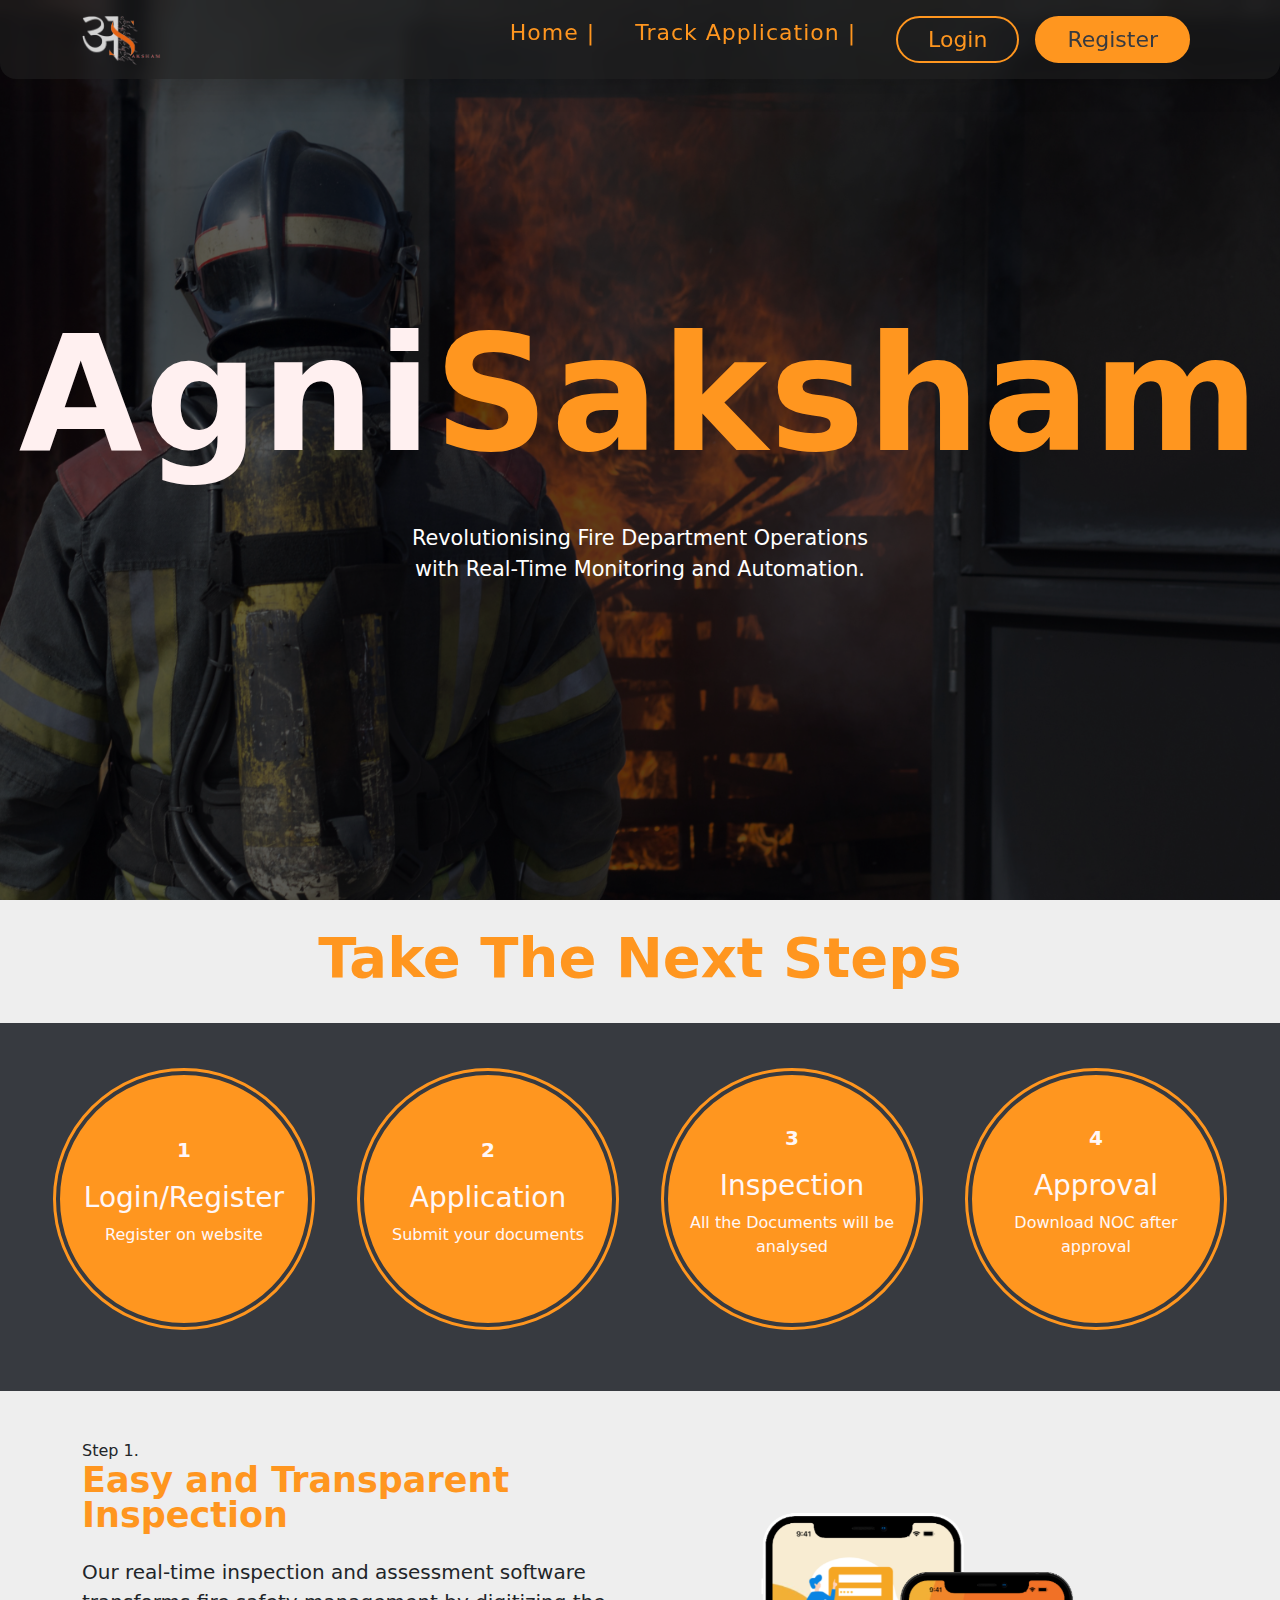
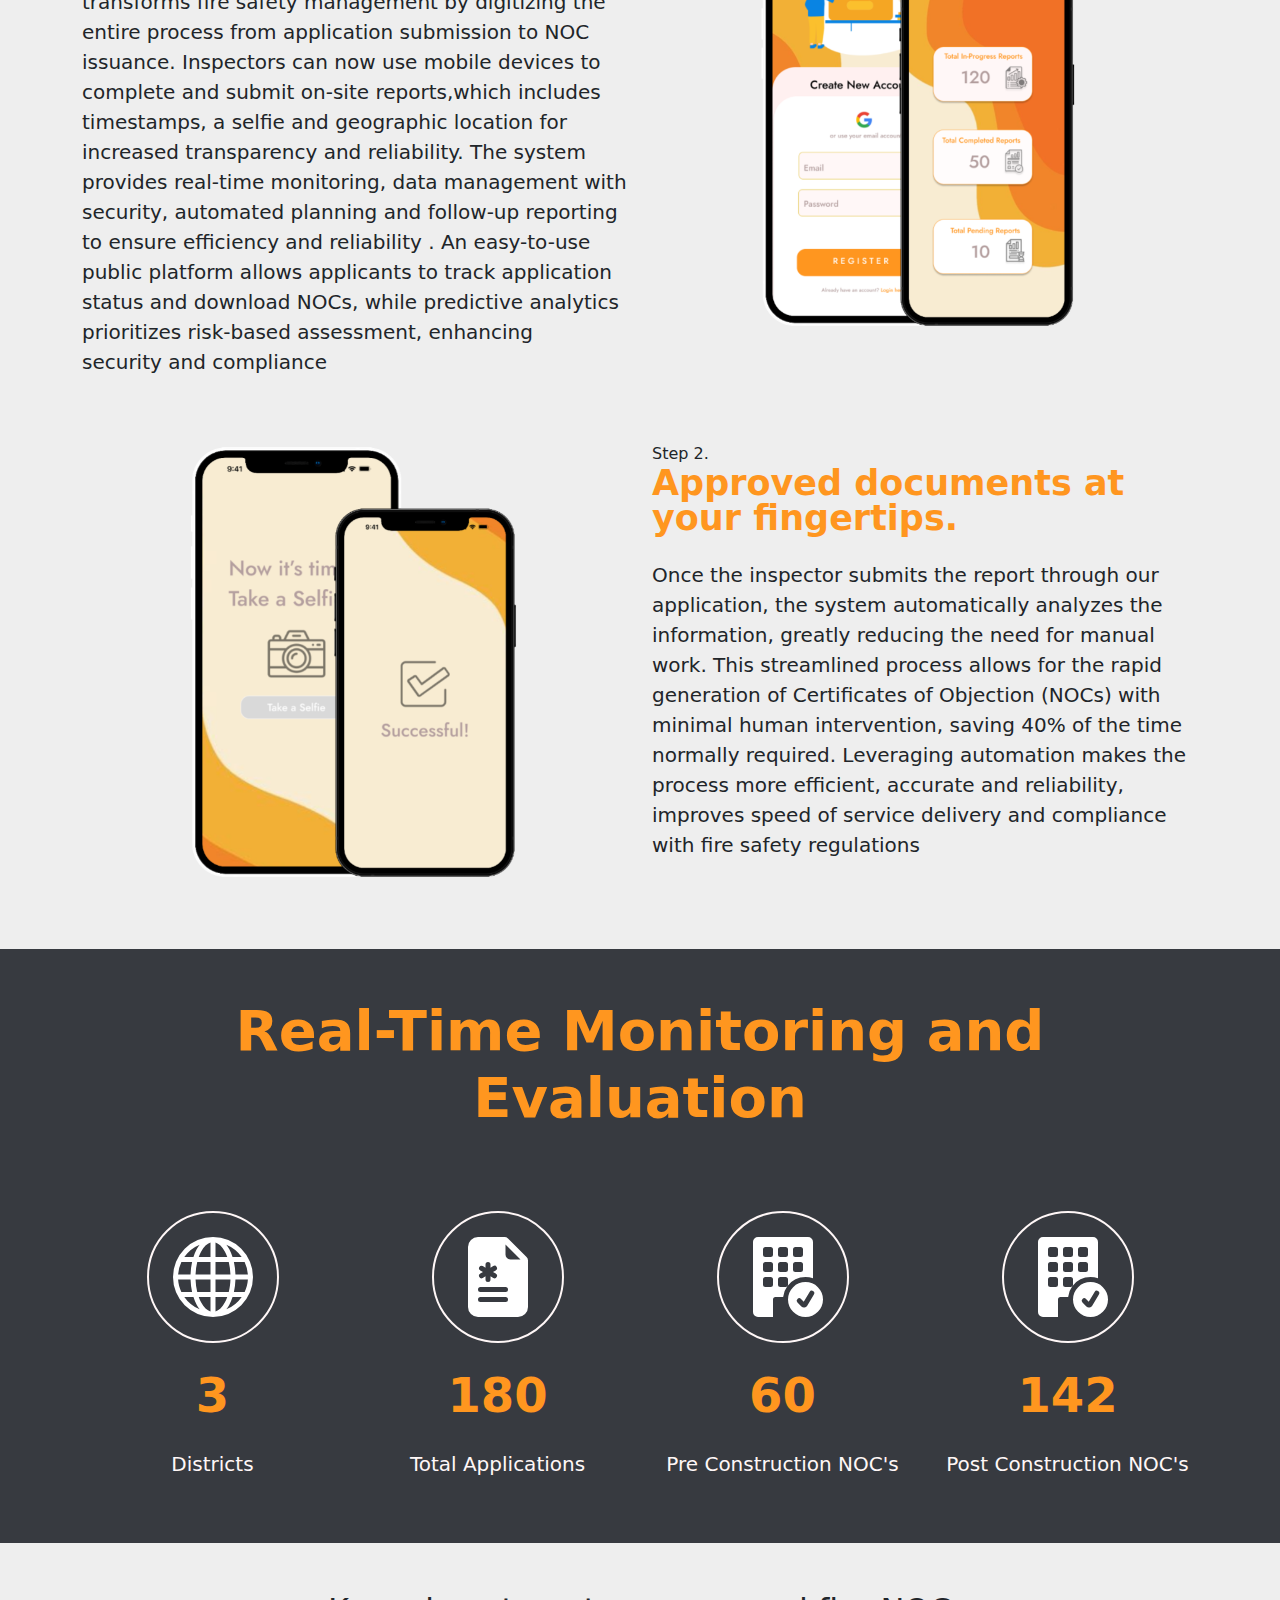
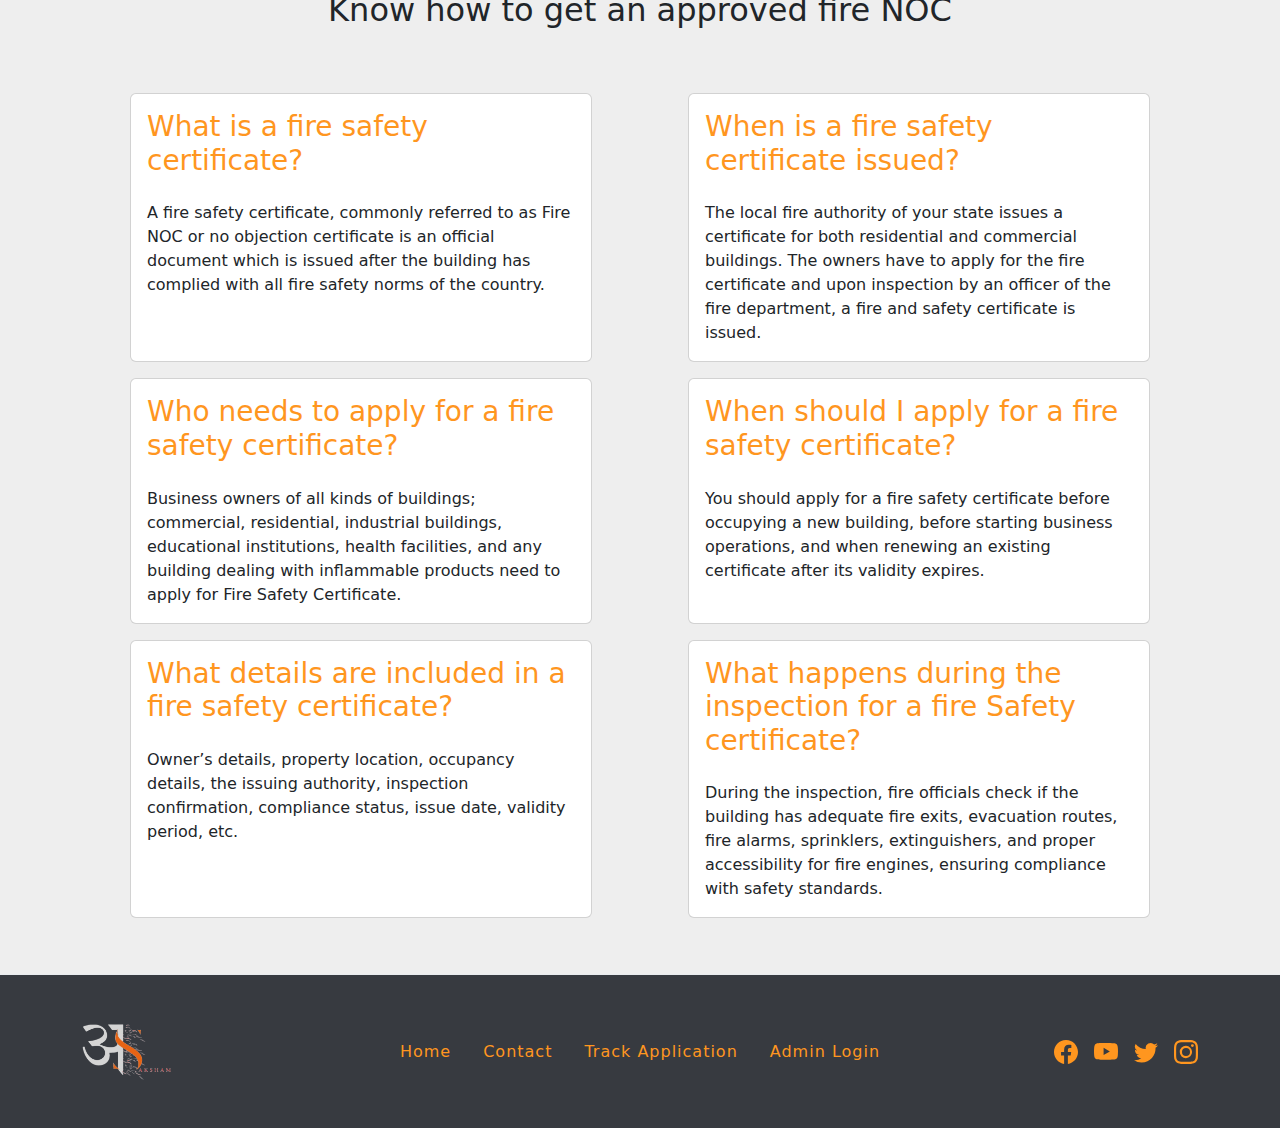
==== index.html @ ef3f2bff "Add files via upload" ====
<!DOCTYPE html>
<html lang="en">

<head>
    <meta charset="UTF-8">
    <meta name="viewport" content="width=device-width, initial-scale=1.0">
    <title>Document</title>
    <link href="https://cdn.jsdelivr.net/npm/bootstrap@5.3.3/dist/css/bootstrap.min.css" rel="stylesheet"
        integrity="sha384-QWTKZyjpPEjISv5WaRU9OFeRpok6YctnYmDr5pNlyT2bRjXh0JMhjY6hW+ALEwIH" crossorigin="anonymous">
    <script src="https://cdn.jsdelivr.net/npm/bootstrap@5.3.3/dist/js/bootstrap.bundle.min.js"
        integrity="sha384-YvpcrYf0tY3lHB60NNkmXc5s9fDVZLESaAA55NDzOxhy9GkcIdslK1eN7N6jIeHz"
        crossorigin="anonymous"></script>
    <link rel="stylesheet" href="public/style.css">
    <script src="public/app.js" defer></script>
    <link rel="stylesheet" href="https://cdn.jsdelivr.net/npm/bootstrap-icons@1.11.3/font/bootstrap-icons.min.css">

</head>

<body>
    <section id="navbar-section">
        <nav class="navbar fixed-top navbar-expand-lg">
            <div class="container">
                <a class="navbar-brand" href=""><img src="assets/logo3.png" alt="" height="50"></a>
                <button aria-controls="navbarSupportedContent9" aria-expanded="false" aria-label="Toggle navigation"
                    class="navbar-toggler" data-bs-target="#navbarSupportedContent9" data-bs-toggle="collapse"
                    type="button"><svg xmlns="http://www.w3.org/2000/svg" width="50" height="50" fill="#FF961F"
                        class="bi bi-fire" viewBox="0 0 16 16">
                        <path
                            d="M8 16c3.314 0 6-2 6-5.5 0-1.5-.5-4-2.5-6 .25 1.5-1.25 2-1.25 2C11 4 9 .5 6 0c.357 2 .5 4-2 6-1.25 1-2 2.729-2 4.5C2 14 4.686 16 8 16m0-1c-1.657 0-3-1-3-2.75 0-.75.25-2 1.25-3C6.125 10 7 10.5 7 10.5c-.375-1.25.5-3.25 2-3.5-.179 1-.25 2 1 3 .625.5 1 1.364 1 2.25C11 14 9.657 15 8 15" />
                    </svg></button>
                <div class="collapse navbar-collapse" id="navbarSupportedContent9">

                    <ul class="navbar-nav ms-auto my-2 my-lg-0">
                        <li class="nav-item me-4">
                            <a class="nav-link" href="#navbar-section">Home |</a>
                        </li>
                        <li class="nav-item me-4">
                            <a class="nav-link" href="#">Track Application |</a>
                        </li>
                        <li class="nav-item">
                            <a class="nav-link" href="public/login.html"><button class="custom-button">Login</button></a>
                        </li>
                        <li class="nav-item">
                            <a class="nav-link" href="public/register.html"><button
                                    class="custom-button1">Register</button></a>
                        </li>
                    </ul>
                </div>
            </div>
        </nav>
    </section>

    <section class="custom-hero" id="hero-section">
        <div class="container">
            <div class="row d-flex justify-content-center align-items-center">
                <div class="col-12 d-flex justify-content-center align-items-center flex-column">
                    <h2 class="fw-bold pb-3 mb-3">Agni<span style="color: #ff961f;">Saksham</span></h2>
                    <p class="lead fw-normal text-center" style="width: 30rem; color: white;">Revolutionising Fire
                        Department
                        Operations with Real-Time Monitoring and Automation.</p>
                </div>
                <!-- <div class="col-6 p-5 text-center">
                    <img class="hero-image" src="assets/Data extraction-amico.png">
                </div> -->
            </div>
        </div>
    </section>

    <section class="heading">
        <div class="container">
            <h1 class="text-center display-4 fw-bold py-4">Take The Next Steps</h1>
        </div>
    </section>

    <section id="next-step" class="py-5">
        <div class="container-fluid">
            <div class="col-md-12 ">
                <div class="row d-flex justify-content-center">
                    <div class="step col-md-3 mb-3 mx-4 d-flex justify-content-center align-items-center rounded-circle"
                        style="height: 16rem; width: 16rem">
                        <div class="text-center">
                            <p class="lead fw-bold">1</p>
                            <h3>Login/Register</h3>
                            <p>Register on website</p>
                        </div>
                    </div>
                    <div class="step col-md-3 mb-3 mx-4 d-flex justify-content-center align-items-center rounded-circle "
                        style="height: 16rem; width: 16rem">
                        <div class="text-center">
                            <p class="lead fw-bold">2</p>
                            <h3>Application</h3>
                            <p>Submit your documents</p>
                        </div>
                    </div>

                    <div class="step col-md-3 mb-3 mx-4 d-flex justify-content-center align-items-center rounded-circle "
                        style="height: 16rem; width: 16rem">
                        <div class="text-center">
                            <p class="lead fw-bold">3</p>
                            <h3>Inspection</h3>
                            <p>All the Documents will be analysed</p>
                        </div>
                    </div>

                    <div class="step col-md-3 mb-3 mx-4 d-flex justify-content-center align-items-center rounded-circle "
                        style="height: 16rem; width: 16rem">
                        <div class="text-center">
                            <p class="lead fw-bold">4</p>
                            <h3>Approval</h3>
                            <p>Download NOC after approval</p>
                        </div>
                    </div>
                </div>
            </div>
        </div>
    </section>

    <section class="py-5" class="application" id="application-section">
        <div class="container">
            <div class="row g-4">
                <div class="col-12">
                    <div class="row flex-row-reverse align-items-center justify-content-center gx-4">
                        <div class="col-10 col-sm-8 col-lg-6">
                            <img src="assets/image1.png" class="d-block mx-lg-auto img-fluid" alt="Bootstrap Themes"
                                width="600" height="400" loading="lazy">
                        </div>
                        <div class="col-lg-6">
                            <span>Step 1.</span>
                            <h2 class="fw-bold lh-1 pb-3">
                                Easy and Transparent Inspection
                            </h2>
                            <p class="lead">
                                Our real-time inspection and assessment software transforms fire safety management by
                                digitizing the entire process from application submission to NOC issuance. Inspectors
                                can now use mobile devices to complete and submit on-site reports,which includes
                                timestamps, a selfie and geographic location for increased transparency and reliability.
                                The system provides real-time monitoring, data management with security, automated
                                planning and follow-up reporting to ensure efficiency and reliability . An easy-to-use
                                public platform allows applicants to track application status and download NOCs, while
                                predictive analytics prioritizes risk-based assessment, enhancing
                                security and compliance
                            </p>
                        </div>
                    </div>
                </div>
                <div class="col-12">
                    <div class="row align-items-center justify-content-center gx-4">
                        <div class="col-10 col-sm-8 col-lg-6">
                            <img src="assets/image2.png" class="d-block mx-lg-auto img-fluid" alt="Bootstrap Themes"
                                width="600" height="400" loading="lazy">
                        </div>
                        <div class="col-lg-6">
                            <span>Step 2.</span>
                            <h2 class="fw-bold lh-1 pb-3">
                                Approved documents at your fingertips.
                            </h2>
                            <p class="lead">
                                Once the inspector submits the report through our application, the system automatically
                                analyzes the information, greatly reducing the need for manual work. This streamlined
                                process allows for the rapid generation of Certificates of Objection (NOCs) with minimal
                                human intervention, saving 40% of the time normally required. Leveraging automation
                                makes the process more efficient, accurate and reliability, improves speed of service
                                delivery and compliance with fire safety regulations
                            </p>
                        </div>
                    </div>
                </div>
            </div>
        </div>
    </section>

    <section class="py-5 numbers" id="numbers-section">
        <div class="container">
            <h2 class="text-center display-4 fw-bold pb-5">Real-Time Monitoring and Evaluation</h2>
            <div class="row justify-content-center">
                <div class="col-lg-3 col-md-6">
                    <div class="text-center">
                        <div class="py-4 d-flex justify-content-center align-items-center">
                            <div class="p-4 rounded-circle icon-border" style="width: fit-content;">
                                <svg xmlns="http://www.w3.org/2000/svg" width="80" height="80" fill="white"
                                    class="bi bi-globe" viewBox="0 0 16 16">
                                    <path
                                        d="M0 8a8 8 0 1 1 16 0A8 8 0 0 1 0 8m7.5-6.923c-.67.204-1.335.82-1.887 1.855A8 8 0 0 0 5.145 4H7.5zM4.09 4a9.3 9.3 0 0 1 .64-1.539 7 7 0 0 1 .597-.933A7.03 7.03 0 0 0 2.255 4zm-.582 3.5c.03-.877.138-1.718.312-2.5H1.674a7 7 0 0 0-.656 2.5zM4.847 5a12.5 12.5 0 0 0-.338 2.5H7.5V5zM8.5 5v2.5h2.99a12.5 12.5 0 0 0-.337-2.5zM4.51 8.5a12.5 12.5 0 0 0 .337 2.5H7.5V8.5zm3.99 0V11h2.653c.187-.765.306-1.608.338-2.5zM5.145 12q.208.58.468 1.068c.552 1.035 1.218 1.65 1.887 1.855V12zm.182 2.472a7 7 0 0 1-.597-.933A9.3 9.3 0 0 1 4.09 12H2.255a7 7 0 0 0 3.072 2.472M3.82 11a13.7 13.7 0 0 1-.312-2.5h-2.49c.062.89.291 1.733.656 2.5zm6.853 3.472A7 7 0 0 0 13.745 12H11.91a9.3 9.3 0 0 1-.64 1.539 7 7 0 0 1-.597.933M8.5 12v2.923c.67-.204 1.335-.82 1.887-1.855q.26-.487.468-1.068zm3.68-1h2.146c.365-.767.594-1.61.656-2.5h-2.49a13.7 13.7 0 0 1-.312 2.5m2.802-3.5a7 7 0 0 0-.656-2.5H12.18c.174.782.282 1.623.312 2.5zM11.27 2.461c.247.464.462.98.64 1.539h1.835a7 7 0 0 0-3.072-2.472c.218.284.418.598.597.933M10.855 4a8 8 0 0 0-.468-1.068C9.835 1.897 9.17 1.282 8.5 1.077V4z" />
                                </svg>
                            </div>
                        </div>
                        <h3 class="num display-5 fw-bold" data-value="22">000</h3>
                        <p class="fw-normal lead pt-3">Districts</p>
                    </div>
                </div>
                <div class="col-lg-3 col-md-6">
                    <div class="text-center">
                        <div class="py-4 d-flex justify-content-center align-items-center">
                            <div class="p-4 rounded-circle icon-border" style="width: fit-content;">
                                <svg xmlns="http://www.w3.org/2000/svg" width="80" height="80" fill="white"
                                    class="bi bi-file-earmark-medical-fill" viewBox="0 0 16 16">
                                    <path
                                        d="M9.293 0H4a2 2 0 0 0-2 2v12a2 2 0 0 0 2 2h8a2 2 0 0 0 2-2V4.707A1 1 0 0 0 13.707 4L10 .293A1 1 0 0 0 9.293 0M9.5 3.5v-2l3 3h-2a1 1 0 0 1-1-1m-3 2v.634l.549-.317a.5.5 0 1 1 .5.866L7 7l.549.317a.5.5 0 1 1-.5.866L6.5 7.866V8.5a.5.5 0 0 1-1 0v-.634l-.549.317a.5.5 0 1 1-.5-.866L5 7l-.549-.317a.5.5 0 0 1 .5-.866l.549.317V5.5a.5.5 0 1 1 1 0m-2 4.5h5a.5.5 0 0 1 0 1h-5a.5.5 0 0 1 0-1m0 2h5a.5.5 0 0 1 0 1h-5a.5.5 0 0 1 0-1" />
                                </svg>
                            </div>
                        </div>
                        <h3 class="num display-5 fw-bold" data-value="1300">000</h3>
                        <p class="fw-normal lead pt-3">Total Applications</p>
                    </div>
                </div>
                <div class="col-lg-3 col-md-6">
                    <div class="text-center">
                        <div class="py-4 d-flex justify-content-center align-items-center">
                            <div class="p-4 rounded-circle icon-border" style="width: fit-content;">
                                <svg xmlns="http://www.w3.org/2000/svg" width="80" height="80" fill="white"
                                    class="bi bi-building-fill-check" viewBox="0 0 16 16">
                                    <path
                                        d="M12.5 16a3.5 3.5 0 1 0 0-7 3.5 3.5 0 0 0 0 7m1.679-4.493-1.335 2.226a.75.75 0 0 1-1.174.144l-.774-.773a.5.5 0 0 1 .708-.708l.547.548 1.17-1.951a.5.5 0 1 1 .858.514" />
                                    <path
                                        d="M2 1a1 1 0 0 1 1-1h10a1 1 0 0 1 1 1v7.256A4.5 4.5 0 0 0 12.5 8a4.5 4.5 0 0 0-3.59 1.787A.5.5 0 0 0 9 9.5v-1a.5.5 0 0 0-.5-.5h-1a.5.5 0 0 0-.5.5v1a.5.5 0 0 0 .5.5h1a.5.5 0 0 0 .39-.187A4.5 4.5 0 0 0 8.027 12H6.5a.5.5 0 0 0-.5.5V16H3a1 1 0 0 1-1-1zm2 1.5v1a.5.5 0 0 0 .5.5h1a.5.5 0 0 0 .5-.5v-1a.5.5 0 0 0-.5-.5h-1a.5.5 0 0 0-.5.5m3 0v1a.5.5 0 0 0 .5.5h1a.5.5 0 0 0 .5-.5v-1a.5.5 0 0 0-.5-.5h-1a.5.5 0 0 0-.5.5m3.5-.5a.5.5 0 0 0-.5.5v1a.5.5 0 0 0 .5.5h1a.5.5 0 0 0 .5-.5v-1a.5.5 0 0 0-.5-.5zM4 5.5v1a.5.5 0 0 0 .5.5h1a.5.5 0 0 0 .5-.5v-1a.5.5 0 0 0-.5-.5h-1a.5.5 0 0 0-.5.5M7.5 5a.5.5 0 0 0-.5.5v1a.5.5 0 0 0 .5.5h1a.5.5 0 0 0 .5-.5v-1a.5.5 0 0 0-.5-.5zm2.5.5v1a.5.5 0 0 0 .5.5h1a.5.5 0 0 0 .5-.5v-1a.5.5 0 0 0-.5-.5h-1a.5.5 0 0 0-.5.5M4.5 8a.5.5 0 0 0-.5.5v1a.5.5 0 0 0 .5.5h1a.5.5 0 0 0 .5-.5v-1a.5.5 0 0 0-.5-.5z" />
                                </svg>
                            </div>
                        </div>
                        <h3 class="num display-5 fw-bold" data-value="400">000</h3>
                        <p class="fw-normal lead pt-3">Pre Construction NOC's</p>
                    </div>
                </div>
                <div class="col-lg-3 col-md-6">
                    <div class="text-center">
                        <div class="py-4 d-flex justify-content-center align-items-center">
                            <div class="p-4 rounded-circle icon-border" style="width: fit-content;">
                                <svg xmlns="http://www.w3.org/2000/svg" width="80" height="80" fill="white"
                                    class="bi bi-building-fill-check" viewBox="0 0 16 16">
                                    <path
                                        d="M12.5 16a3.5 3.5 0 1 0 0-7 3.5 3.5 0 0 0 0 7m1.679-4.493-1.335 2.226a.75.75 0 0 1-1.174.144l-.774-.773a.5.5 0 0 1 .708-.708l.547.548 1.17-1.951a.5.5 0 1 1 .858.514" />
                                    <path
                                        d="M2 1a1 1 0 0 1 1-1h10a1 1 0 0 1 1 1v7.256A4.5 4.5 0 0 0 12.5 8a4.5 4.5 0 0 0-3.59 1.787A.5.5 0 0 0 9 9.5v-1a.5.5 0 0 0-.5-.5h-1a.5.5 0 0 0-.5.5v1a.5.5 0 0 0 .5.5h1a.5.5 0 0 0 .39-.187A4.5 4.5 0 0 0 8.027 12H6.5a.5.5 0 0 0-.5.5V16H3a1 1 0 0 1-1-1zm2 1.5v1a.5.5 0 0 0 .5.5h1a.5.5 0 0 0 .5-.5v-1a.5.5 0 0 0-.5-.5h-1a.5.5 0 0 0-.5.5m3 0v1a.5.5 0 0 0 .5.5h1a.5.5 0 0 0 .5-.5v-1a.5.5 0 0 0-.5-.5h-1a.5.5 0 0 0-.5.5m3.5-.5a.5.5 0 0 0-.5.5v1a.5.5 0 0 0 .5.5h1a.5.5 0 0 0 .5-.5v-1a.5.5 0 0 0-.5-.5zM4 5.5v1a.5.5 0 0 0 .5.5h1a.5.5 0 0 0 .5-.5v-1a.5.5 0 0 0-.5-.5h-1a.5.5 0 0 0-.5.5M7.5 5a.5.5 0 0 0-.5.5v1a.5.5 0 0 0 .5.5h1a.5.5 0 0 0 .5-.5v-1a.5.5 0 0 0-.5-.5zm2.5.5v1a.5.5 0 0 0 .5.5h1a.5.5 0 0 0 .5-.5v-1a.5.5 0 0 0-.5-.5h-1a.5.5 0 0 0-.5.5M4.5 8a.5.5 0 0 0-.5.5v1a.5.5 0 0 0 .5.5h1a.5.5 0 0 0 .5-.5v-1a.5.5 0 0 0-.5-.5z" />
                                </svg>
                            </div>
                        </div>
                        <h3 class="num display-5 fw-bold" data-value="900">000</h3>
                        <p class="fw-normal lead pt-3">Post Construction NOC's</p>
                    </div>
                </div>
            </div>
        </div>
    </section>

    <section class="py-5" id="cards">
        <div class="container">
            <h2 class="text-center pb-5">Know how to get an approved fire NOC</h2>
            <div class="row g-0">
                <div class="col-lg-6 px-5 py-2 col-md-6">
                    <div class="card h-100">
                        <div class="card-body">
                            <h3 class="card-title pb-3">
                                What is a fire safety certificate?
                            </h3>
                            <p class="card-text">A fire safety certificate, commonly referred to as Fire NOC or no
                                objection certificate is an official document which is issued after the building has
                                complied with all fire safety norms of the country.
                            </p>
                        </div>
                    </div>
                </div>
                <div class="col-lg-6 px-5 py-2 col-md-6">
                    <div class="card h-100">
                        <div class="card-body">
                            <h3 class="card-title pb-3">
                                When is a fire safety certificate issued?
                            </h3>
                            <p class="card-text">
                                The local fire authority of your state issues a certificate for both residential and
                                commercial buildings. The owners have to apply for the fire certificate and upon
                                inspection by an officer of the fire department, a fire and safety certificate is
                                issued.
                            </p>
                        </div>
                    </div>
                </div>
                <div class="col-lg-6 px-5 py-2 col-md-6">
                    <div class="card h-100">
                        <div class="card-body">
                            <h3 class="card-title pb-3">
                                Who needs to apply for a fire safety certificate?
                            </h3>
                            <p class="card-text">
                                Business owners of all kinds of buildings; commercial, residential, industrial
                                buildings, educational institutions, health facilities, and any building dealing with
                                inflammable products need to apply for Fire Safety Certificate.
                            </p>
                        </div>
                    </div>
                </div>
                <div class="col-lg-6 px-5 py-2 col-md-6">
                    <div class="card h-100">
                        <div class="card-body">
                            <h3 class="card-title pb-3">
                                When should I apply for a fire safety certificate?
                            </h3>
                            <p class="card-text">
                                You should apply for a fire safety certificate before occupying a new building, before
                                starting business operations, and when renewing an existing certificate after its
                                validity expires.
                            </p>
                        </div>
                    </div>
                </div>
                <div class="col-lg-6 px-5 py-2 col-md-6">
                    <div class="card h-100">
                        <div class="card-body">
                            <h3 class="card-title pb-3">
                                What details are included in a fire safety certificate?
                            </h3>
                            <p class="card-text">
                                Owner’s details, property location, occupancy details, the issuing authority, inspection
                                confirmation, compliance status, issue date, validity period, etc.
                            </p>
                        </div>
                    </div>
                </div>
                <div class="col-lg-6 px-5 py-2 col-md-6">
                    <div class="card h-100">
                        <div class="card-body">
                            <h3 class="card-title pb-3">
                                What happens during the inspection for a fire Safety certificate?
                            </h3>
                            <p class="card-text">
                                During the inspection, fire officials check if the building has adequate fire exits,
                                evacuation routes, fire alarms, sprinklers, extinguishers, and proper accessibility for
                                fire engines, ensuring compliance with safety standards.
                            </p>
                        </div>
                    </div>
                </div>
            </div>
        </div>
    </section>

    <section id="footer-section" class="footer-section">
        <!-- <div class="container">
            <footer class="row row-cols-1 row-cols-sm-2 row-cols-md-5 py-5 border-top">
                <div class="col mb-3">
                    <a href="/" class="d-flex align-items-center mb-3 link-body-emphasis text-decoration-none">
                        <svg class="bi me-2" width="40" height="32">
                            <use xlink:href="#bootstrap"></use>
                        </svg>
                    </a>
                    <p class="text-body-secondary">© 2024</p>
                </div>

                <div class="col mb-3">

                </div>

                <div class="col mb-3">
                    <h5>Section</h5>
                    <ul class="nav flex-column">
                        <li class="nav-item mb-2"><a href="#" class="nav-link p-0 text-body-secondary">Home</a></li>
                        <li class="nav-item mb-2"><a href="#" class="nav-link p-0 text-body-secondary">Features</a></li>
                        <li class="nav-item mb-2"><a href="#" class="nav-link p-0 text-body-secondary">Pricing</a></li>
                        <li class="nav-item mb-2"><a href="#" class="nav-link p-0 text-body-secondary">FAQs</a></li>
                        <li class="nav-item mb-2"><a href="#" class="nav-link p-0 text-body-secondary">About</a></li>
                    </ul>
                </div>

                <div class="col mb-3">
                    <h5>Section</h5>
                    <ul class="nav flex-column">
                        <li class="nav-item mb-2"><a href="#" class="nav-link p-0 text-body-secondary">Home</a></li>
                        <li class="nav-item mb-2"><a href="#" class="nav-link p-0 text-body-secondary">Features</a></li>
                        <li class="nav-item mb-2"><a href="#" class="nav-link p-0 text-body-secondary">Pricing</a></li>
                        <li class="nav-item mb-2"><a href="#" class="nav-link p-0 text-body-secondary">FAQs</a></li>
                        <li class="nav-item mb-2"><a href="#" class="nav-link p-0 text-body-secondary">About</a></li>
                    </ul>
                </div>

                <div class="col mb-3">
                    <h5>Section</h5>
                    <ul class="nav flex-column">
                        <li class="nav-item mb-2"><a href="#" class="nav-link p-0 text-body-secondary">Home</a></li>
                        <li class="nav-item mb-2"><a href="#" class="nav-link p-0 text-body-secondary">Features</a></li>
                        <li class="nav-item mb-2"><a href="#" class="nav-link p-0 text-body-secondary">Pricing</a></li>
                        <li class="nav-item mb-2"><a href="#" class="nav-link p-0 text-body-secondary">FAQs</a></li>
                        <li class="nav-item mb-2"><a href="#" class="nav-link p-0 text-body-secondary">About</a></li>
                    </ul>
                </div>
            </footer>
        </div> -->
        <!-- Footer 6 - Bootstrap Brain Component -->
        <footer>
            <div class="py-3 py-md-5 py-xl-8 border-top border-light-subtle">
                <div class="container overflow-hidden">
                    <div class="row gy-3 gy-md-5 gy-xl-0 align-items-sm-center">
                        <div class="col-xs-12 col-sm-6 col-xl-3 order-0 order-xl-0">
                            <div class="footer-logo-wrapper text-center text-sm-start">
                                <a href="#!">
                                    <img src="assets/logo3.png" alt="BootstrapBrain Logo" height="57">
                                </a>
                            </div>
                        </div>

                        <div class="col-xs-12 col-xl-6 order-2 order-xl-1">
                            <ul class="nav justify-content-center">
                                <li class="nav-item">
                                    <a class="nav-link px-2 px-md-3" href="#hero-section">Home</a>
                                </li>
                                <li class="nav-item">
                                    <a class="nav-link px-2 px-md-3" href="#!">Contact</a>
                                </li>
                                <li class="nav-item">
                                    <a class="nav-link px-2 px-md-3" href="#!">Track Application</a>
                                </li>
                                <li class="nav-item">
                                    <a class="nav-link px-2 px-md-3" href="#!">Admin Login</a>
                                </li>
                            </ul>
                        </div>

                        <div class="col-xs-12 col-sm-6 col-xl-3 order-1 order-xl-2">
                            <div class="social-media-wrapper">
                                <ul class="list-unstyled m-0 p-0 d-flex justify-content-center justify-content-sm-end">
                                    <li class="me-3">
                                        <a href="#!" class="link-dark link-opacity-75-hover">
                                            <svg xmlns="http://www.w3.org/2000/svg" width="24" height="24"
                                                fill="#FF961F" class="bi bi-facebook" viewBox="0 0 16 16">
                                                <path
                                                    d="M16 8.049c0-4.446-3.582-8.05-8-8.05C3.58 0-.002 3.603-.002 8.05c0 4.017 2.926 7.347 6.75 7.951v-5.625h-2.03V8.05H6.75V6.275c0-2.017 1.195-3.131 3.022-3.131.876 0 1.791.157 1.791.157v1.98h-1.009c-.993 0-1.303.621-1.303 1.258v1.51h2.218l-.354 2.326H9.25V16c3.824-.604 6.75-3.934 6.75-7.951z" />
                                            </svg>
                                        </a>
                                    </li>
                                    <li class="me-3">
                                        <a href="#!" class="link-dark link-opacity-75-hover">
                                            <svg xmlns="http://www.w3.org/2000/svg" width="24" height="24"
                                                fill="#FF961F" class="bi bi-youtube" viewBox="0 0 16 16">
                                                <path
                                                    d="M8.051 1.999h.089c.822.003 4.987.033 6.11.335a2.01 2.01 0 0 1 1.415 1.42c.101.38.172.883.22 1.402l.01.104.022.26.008.104c.065.914.073 1.77.074 1.957v.075c-.001.194-.01 1.108-.082 2.06l-.008.105-.009.104c-.05.572-.124 1.14-.235 1.558a2.007 2.007 0 0 1-1.415 1.42c-1.16.312-5.569.334-6.18.335h-.142c-.309 0-1.587-.006-2.927-.052l-.17-.006-.087-.004-.171-.007-.171-.007c-1.11-.049-2.167-.128-2.654-.26a2.007 2.007 0 0 1-1.415-1.419c-.111-.417-.185-.986-.235-1.558L.09 9.82l-.008-.104A31.4 31.4 0 0 1 0 7.68v-.123c.002-.215.01-.958.064-1.778l.007-.103.003-.052.008-.104.022-.26.01-.104c.048-.519.119-1.023.22-1.402a2.007 2.007 0 0 1 1.415-1.42c.487-.13 1.544-.21 2.654-.26l.17-.007.172-.006.086-.003.171-.007A99.788 99.788 0 0 1 7.858 2h.193zM6.4 5.209v4.818l4.157-2.408L6.4 5.209z" />
                                            </svg>
                                        </a>
                                    </li>
                                    <li class="me-3">
                                        <a href="#!" class="link-dark link-opacity-75-hover">
                                            <svg xmlns="http://www.w3.org/2000/svg" width="24" height="24"
                                                fill="#FF961F" class="bi bi-twitter" viewBox="0 0 16 16">
                                                <path
                                                    d="M5.026 15c6.038 0 9.341-5.003 9.341-9.334 0-.14 0-.282-.006-.422A6.685 6.685 0 0 0 16 3.542a6.658 6.658 0 0 1-1.889.518 3.301 3.301 0 0 0 1.447-1.817 6.533 6.533 0 0 1-2.087.793A3.286 3.286 0 0 0 7.875 6.03a9.325 9.325 0 0 1-6.767-3.429 3.289 3.289 0 0 0 1.018 4.382A3.323 3.323 0 0 1 .64 6.575v.045a3.288 3.288 0 0 0 2.632 3.218 3.203 3.203 0 0 1-.865.115 3.23 3.23 0 0 1-.614-.057 3.283 3.283 0 0 0 3.067 2.277A6.588 6.588 0 0 1 .78 13.58a6.32 6.32 0 0 1-.78-.045A9.344 9.344 0 0 0 5.026 15z" />
                                            </svg>
                                        </a>
                                    </li>
                                    <li class="">
                                        <a href="#!" class="link-dark link-opacity-75-hover">
                                            <svg xmlns="http://www.w3.org/2000/svg" width="24" height="24"
                                                fill="#FF961F" class="bi bi-instagram" viewBox="0 0 16 16">
                                                <path
                                                    d="M8 0C5.829 0 5.556.01 4.703.048 3.85.088 3.269.222 2.76.42a3.917 3.917 0 0 0-1.417.923A3.927 3.927 0 0 0 .42 2.76C.222 3.268.087 3.85.048 4.7.01 5.555 0 5.827 0 8.001c0 2.172.01 2.444.048 3.297.04.852.174 1.433.372 1.942.205.526.478.972.923 1.417.444.445.89.719 1.416.923.51.198 1.09.333 1.942.372C5.555 15.99 5.827 16 8 16s2.444-.01 3.298-.048c.851-.04 1.434-.174 1.943-.372a3.916 3.916 0 0 0 1.416-.923c.445-.445.718-.891.923-1.417.197-.509.332-1.09.372-1.942C15.99 10.445 16 10.173 16 8s-.01-2.445-.048-3.299c-.04-.851-.175-1.433-.372-1.941a3.926 3.926 0 0 0-.923-1.417A3.911 3.911 0 0 0 13.24.42c-.51-.198-1.092-.333-1.943-.372C10.443.01 10.172 0 7.998 0h.003zm-.717 1.442h.718c2.136 0 2.389.007 3.232.046.78.035 1.204.166 1.486.275.373.145.64.319.92.599.28.28.453.546.598.92.11.281.24.705.275 1.485.039.843.047 1.096.047 3.231s-.008 2.389-.047 3.232c-.035.78-.166 1.203-.275 1.485a2.47 2.47 0 0 1-.599.919c-.28.28-.546.453-.92.598-.28.11-.704.24-1.485.276-.843.038-1.096.047-3.232.047s-2.39-.009-3.233-.047c-.78-.036-1.203-.166-1.485-.276a2.478 2.478 0 0 1-.92-.598 2.48 2.48 0 0 1-.6-.92c-.109-.281-.24-.705-.275-1.485-.038-.843-.046-1.096-.046-3.233 0-2.136.008-2.388.046-3.231.036-.78.166-1.204.276-1.486.145-.373.319-.64.599-.92.28-.28.546-.453.92-.598.282-.11.705-.24 1.485-.276.738-.034 1.024-.044 2.515-.045v.002zm4.988 1.328a.96.96 0 1 0 0 1.92.96.96 0 0 0 0-1.92zm-4.27 1.122a4.109 4.109 0 1 0 0 8.217 4.109 4.109 0 0 0 0-8.217zm0 1.441a2.667 2.667 0 1 1 0 5.334 2.667 2.667 0 0 1 0-5.334z" />
                                            </svg>
                                        </a>
                                    </li>
                                </ul>
                            </div>
                        </div>
                    </div>
                </div>
            </div>
        </footer>
    </section>

    <!-- <section class="py-5">
        <div class="container">
            <div class="row align-items-center justify-content-center gx-4">
                <div class="col-10 col-sm-8 col-lg-6">
                    <img src="https://placehold.co/700x500" class="d-block mx-lg-auto img-fluid" alt="Bootstrap Themes"
                        width="700" height="500" loading="lazy">
                </div>
                <div class="col-lg-6">
                    <h1 class="display-5 fw-bold text-body-emphasis lh-1">
                        Responsive left-aligned hero with image
                    </h1>
                    <p class="lead">
                        Quickly design and customize responsive mobile-first sites with Bootstrap, the
                        world’s most popular front-end open source toolkit, featuring Sass variables and mixins,
                        responsive grid system, extensive prebuilt components, and powerful JavaScript plugins.
                    </p>
                </div>
            </div>
        </div>
    </section> -->
</body>

</html>
---- public/style.css ----
@import url("https://cdn.jsdelivr.net/npm/bootstrap-icons@1.11.3/font/bootstrap-icons.min.css");

* {
    margin: 0;
    padding: 0;
    box-sizing: border-box;
}

body {
    background-color: var(--grey-color);
    margin: 0;
    padding: 0;
}

:root {
    --color1: #FF961F;
    --color2: #E2C13C;
    --color3: #FFDBC4;
    --color4: #FFF0F0;
    --color5: #FFF7F7;
    --color6: #fafafa;
    --orange-color: #DC5F00;
    --grey-color: #EEEEEE;
    --dark-grey-color: #373A40;
}

/* section,
.card {
    background-color: var(--color6);
} */

.application {
    background-color: var(--color6);
}

.numbers {
    background-color: var(--dark-grey-color);
}

.custom-hero {
    background: url("../assets/2.png");
    background-repeat: no-repeat;
    background-size: cover;
    background-position: center;
    width: 100%;
    height: 100vh;
    display: grid;
    place-items: center;
    overflow: hidden;
    position: relative;
    isolation: isolate;
}

.custom-hero::after {
    content: '';
    inset: 0;
    background-color: hsla(0, 0%, 0%, 0.79);
    opacity: 0.8;
    position: absolute;
    z-index: -1;
}

.step, .step h3 {
    background-color: var(--color1);
    color: var(--color5);
}

.step {
    border: var(--dark-grey-color) solid 4px;
    outline: solid 3px var(--color1);
}

.navbar {
    min-height: 75px;
    font-size: 22px;
    /* From https://css.glass */
    background: rgba(32, 32, 32, 0.57);
    border-radius: 0 0 16px 16px;
    box-shadow: 0 4px 30px rgba(0, 0, 0, 0.168);
    backdrop-filter: blur(6.7px);
    -webkit-backdrop-filter: blur(6.7px);
    /* border: 1px solid rgba(106, 106, 106, 0.87); */
}

#navbar-section .nav-link {
    color: var(--color1);
    font-weight: 500;
    letter-spacing: 1px;
}

#navbar-section .custom-button {
    padding: 5px 30px;
    background-color: transparent;
    color: var(--color1);
    border: 2px solid var(--color1);
    outline: none;
    border-radius: 100vw;
}

#navbar-section .custom-button1 {
    padding: 5px 30px;
    background-color: var(--color1);
    color: var(--dark-grey-color);
    border: 2px solid var(--color1);
    outline: none;
    border-radius: 100vw;
}

.heading {
    background-color: var(--grey-color);
    color: var(--color1);
}

#next-step {
    background-color: var(--dark-grey-color);
}

#next-step h1 {
    color: var(--color1);
}

.hero-image {
    height: 100%;
    width: 100%;
}

#hero-section h2 {
    color: var(--color4);
    font-size: clamp(15px, 12vw + 1rem, 10rem);
    letter-spacing: 2px;
}

#hero-section p {
    font-size: clamp(5px, calc(20vw + 0.5rem), 1.3rem);
}

#numbers-section h2, h3 {
    color: var(--color1);
}

#numbers-section p {
    color: var(--color5);
}

#application-section h2 {
    color: var(--color1);
    font-size: 35px;
}

.icon-border {
    border: var(--color5) 2px solid;
}

#cards h3 {
    color: var(--color1);
}

.footer-section {
    background-color: var(--dark-grey-color);
    margin: 0px;
    padding: 0px;
}

#footer-section .nav-link {
    color: var(--color1);
    letter-spacing: 1px;
}

#login-form, #registration-form {
    background: url("../assets/2.png");
    background-size: cover;
    background-repeat: no-repeat;
    position: relative;
    isolation: isolate;
}

#login-form::after , #registration-form::after {
    content: '';
    inset: 0;
    background-color: hsla(0, 0%, 0%, 0.79);
    opacity: 0.8;
    position: absolute;
    z-index: -1;
}

.custom-login {
    height: 100dvh;
    display: grid;
    place-items: center;
}

#login-form .card, #registration-form .card {
    /* background-color: var(--dark-grey-color); */
    /* From https://css.glass */
    background: rgba(32, 32, 32, 0.57);
    border-radius: 0 0 16px 16px;
    box-shadow: 0 4px 30px rgba(0, 0, 0, 0.168);
    backdrop-filter: blur(6.7px);
    -webkit-backdrop-filter: blur(6.7px);
}

#registration-form button, #login-form button {
    border-radius: 100vw;
    background-color: var(--color1);
    color: white;
}

#registration-form h2, #login-form h2, #registration-form .custom-link {
    color: var(--color1);
}
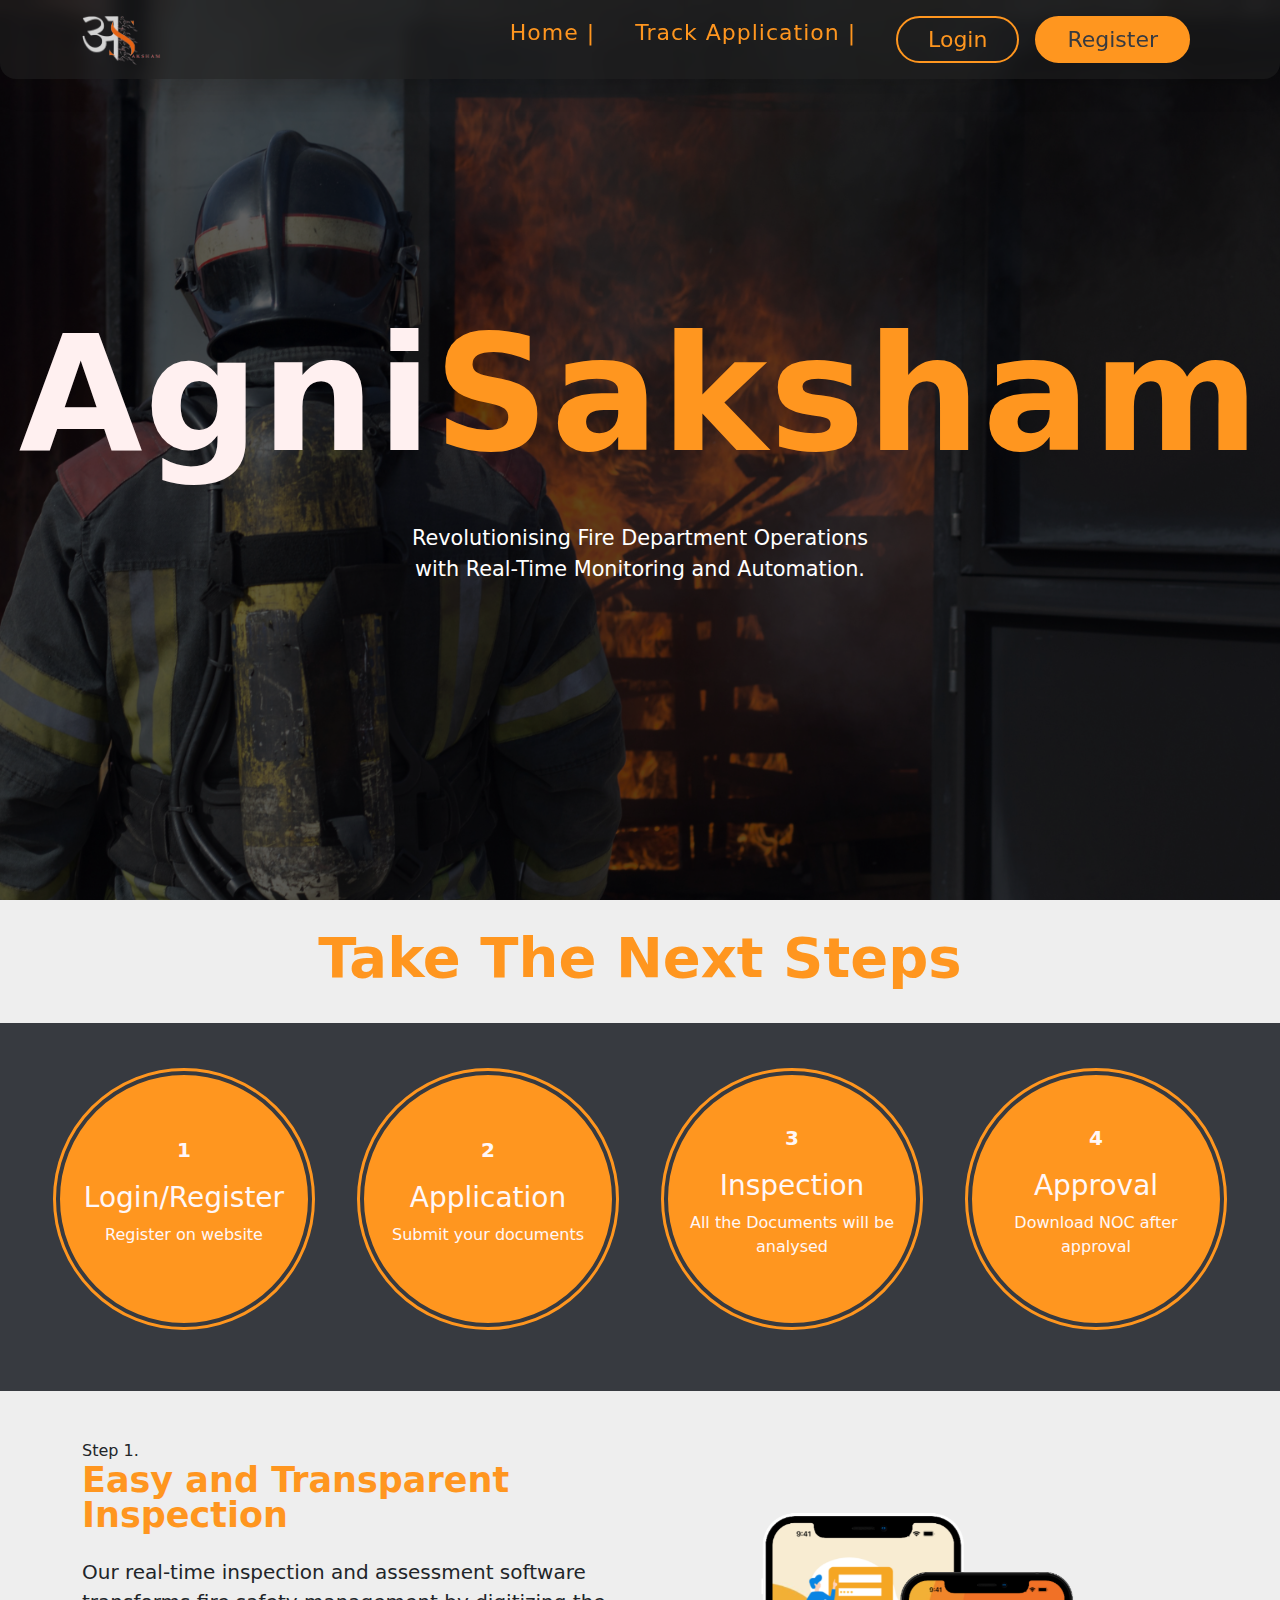
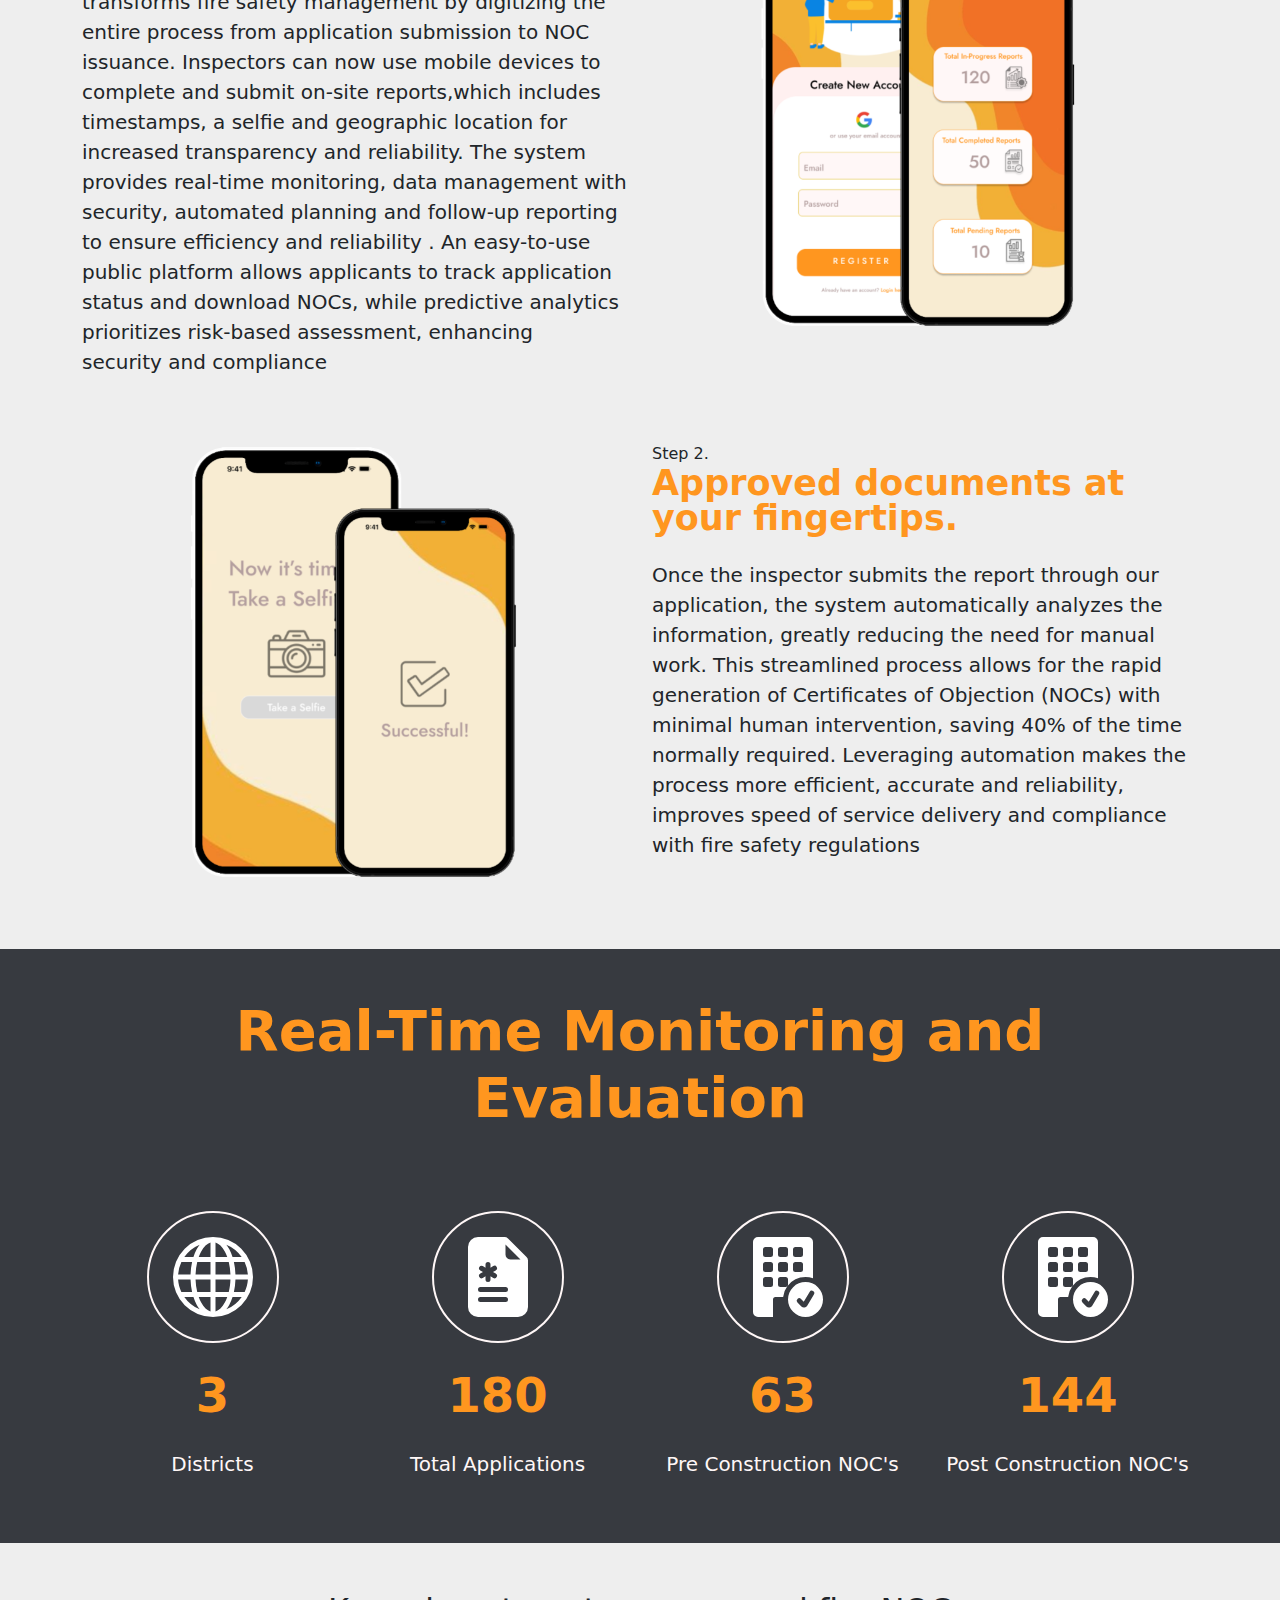
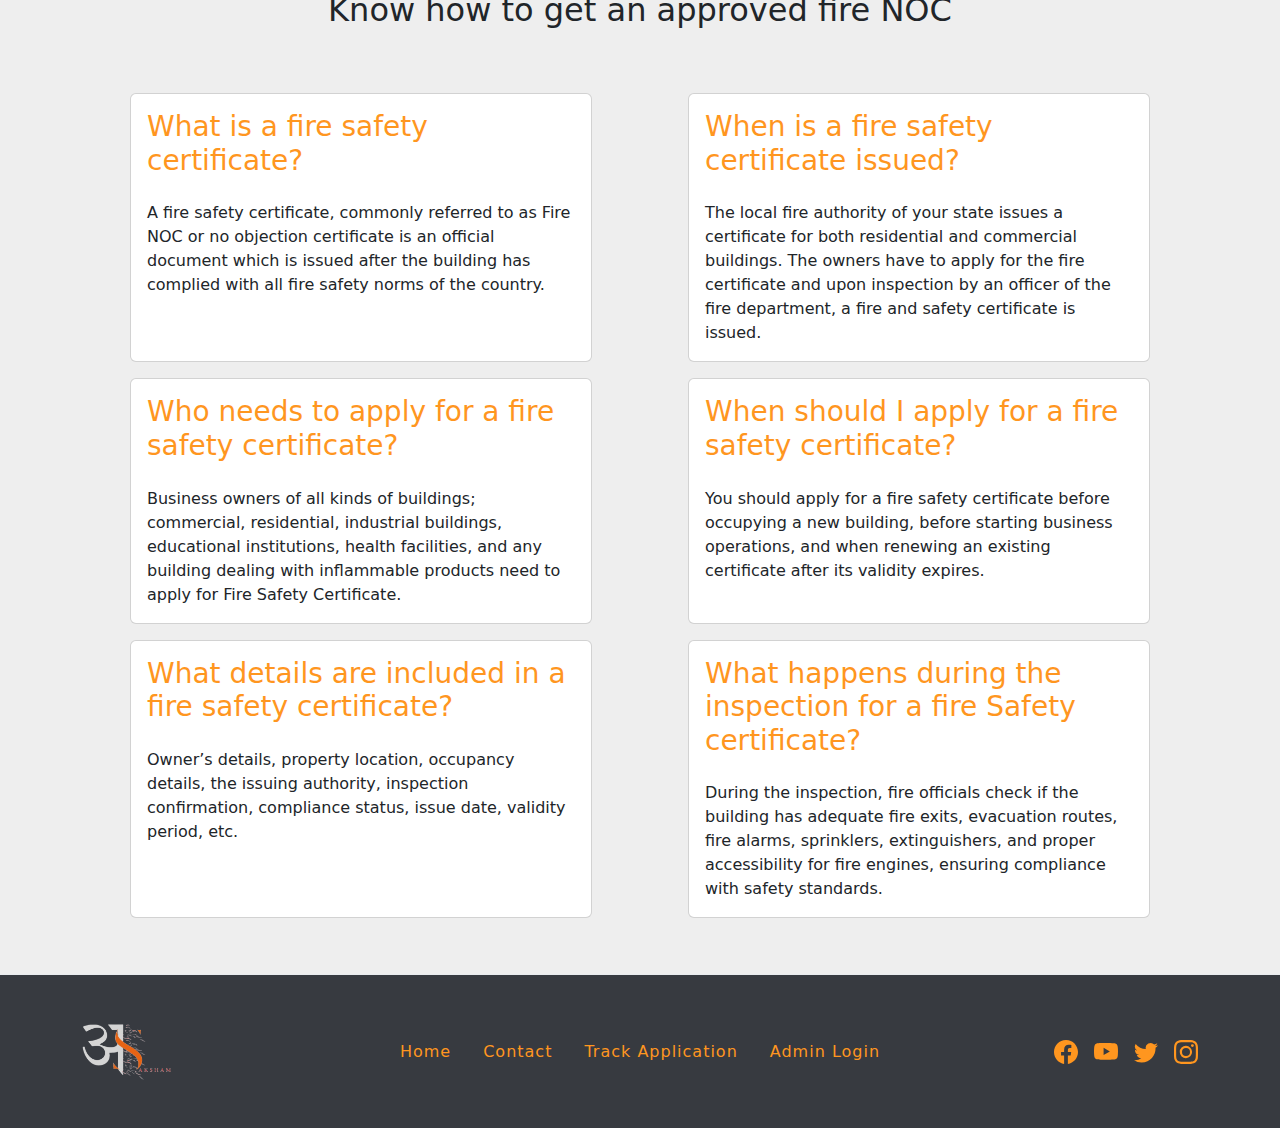
==== commit 5cce1a48: "Update index.html" ====
--- a/index.html
+++ b/index.html
@@ -4,7 +4,7 @@
 <head>
     <meta charset="UTF-8">
     <meta name="viewport" content="width=device-width, initial-scale=1.0">
-    <title>Document</title>
+    <title>Index Page</title>
     <link href="https://cdn.jsdelivr.net/npm/bootstrap@5.3.3/dist/css/bootstrap.min.css" rel="stylesheet"
         integrity="sha384-QWTKZyjpPEjISv5WaRU9OFeRpok6YctnYmDr5pNlyT2bRjXh0JMhjY6hW+ALEwIH" crossorigin="anonymous">
     <script src="https://cdn.jsdelivr.net/npm/bootstrap@5.3.3/dist/js/bootstrap.bundle.min.js"
@@ -482,4 +482,4 @@
     </section> -->
 </body>
 
-</html>+</html>
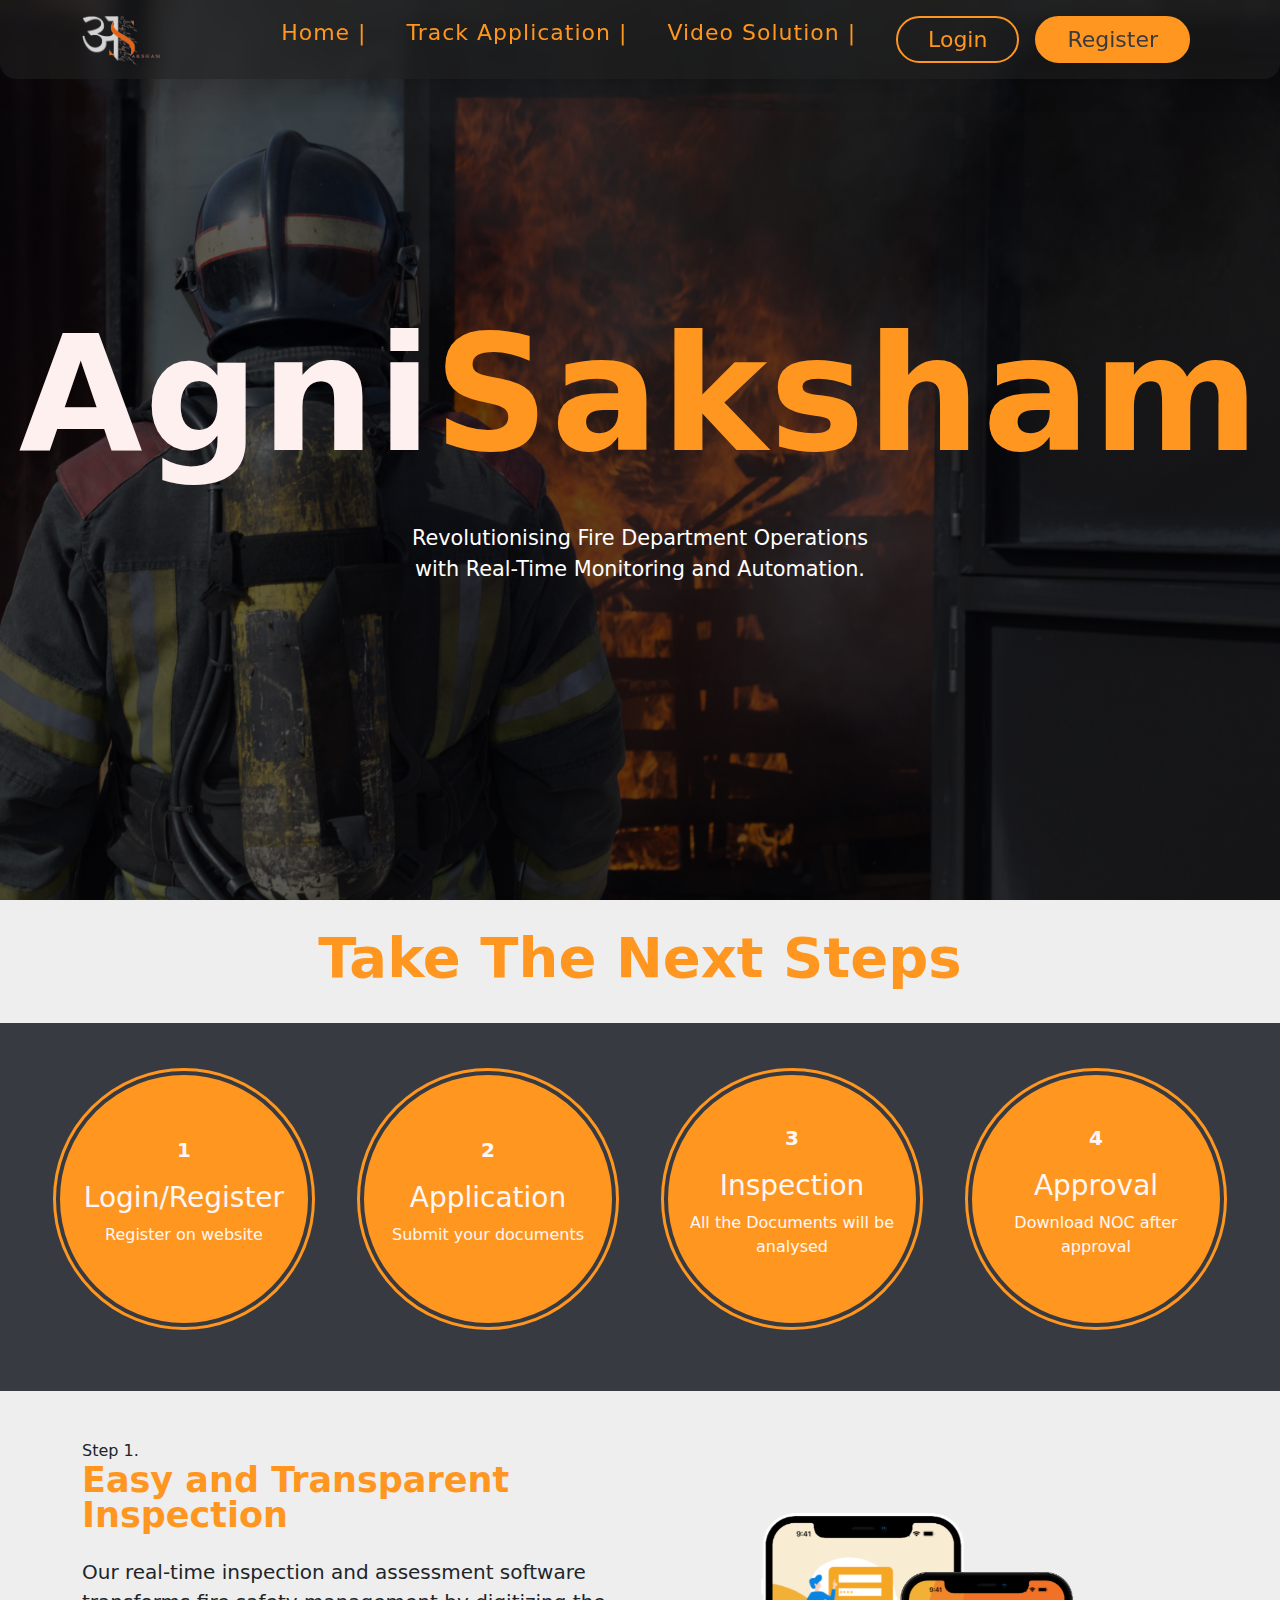
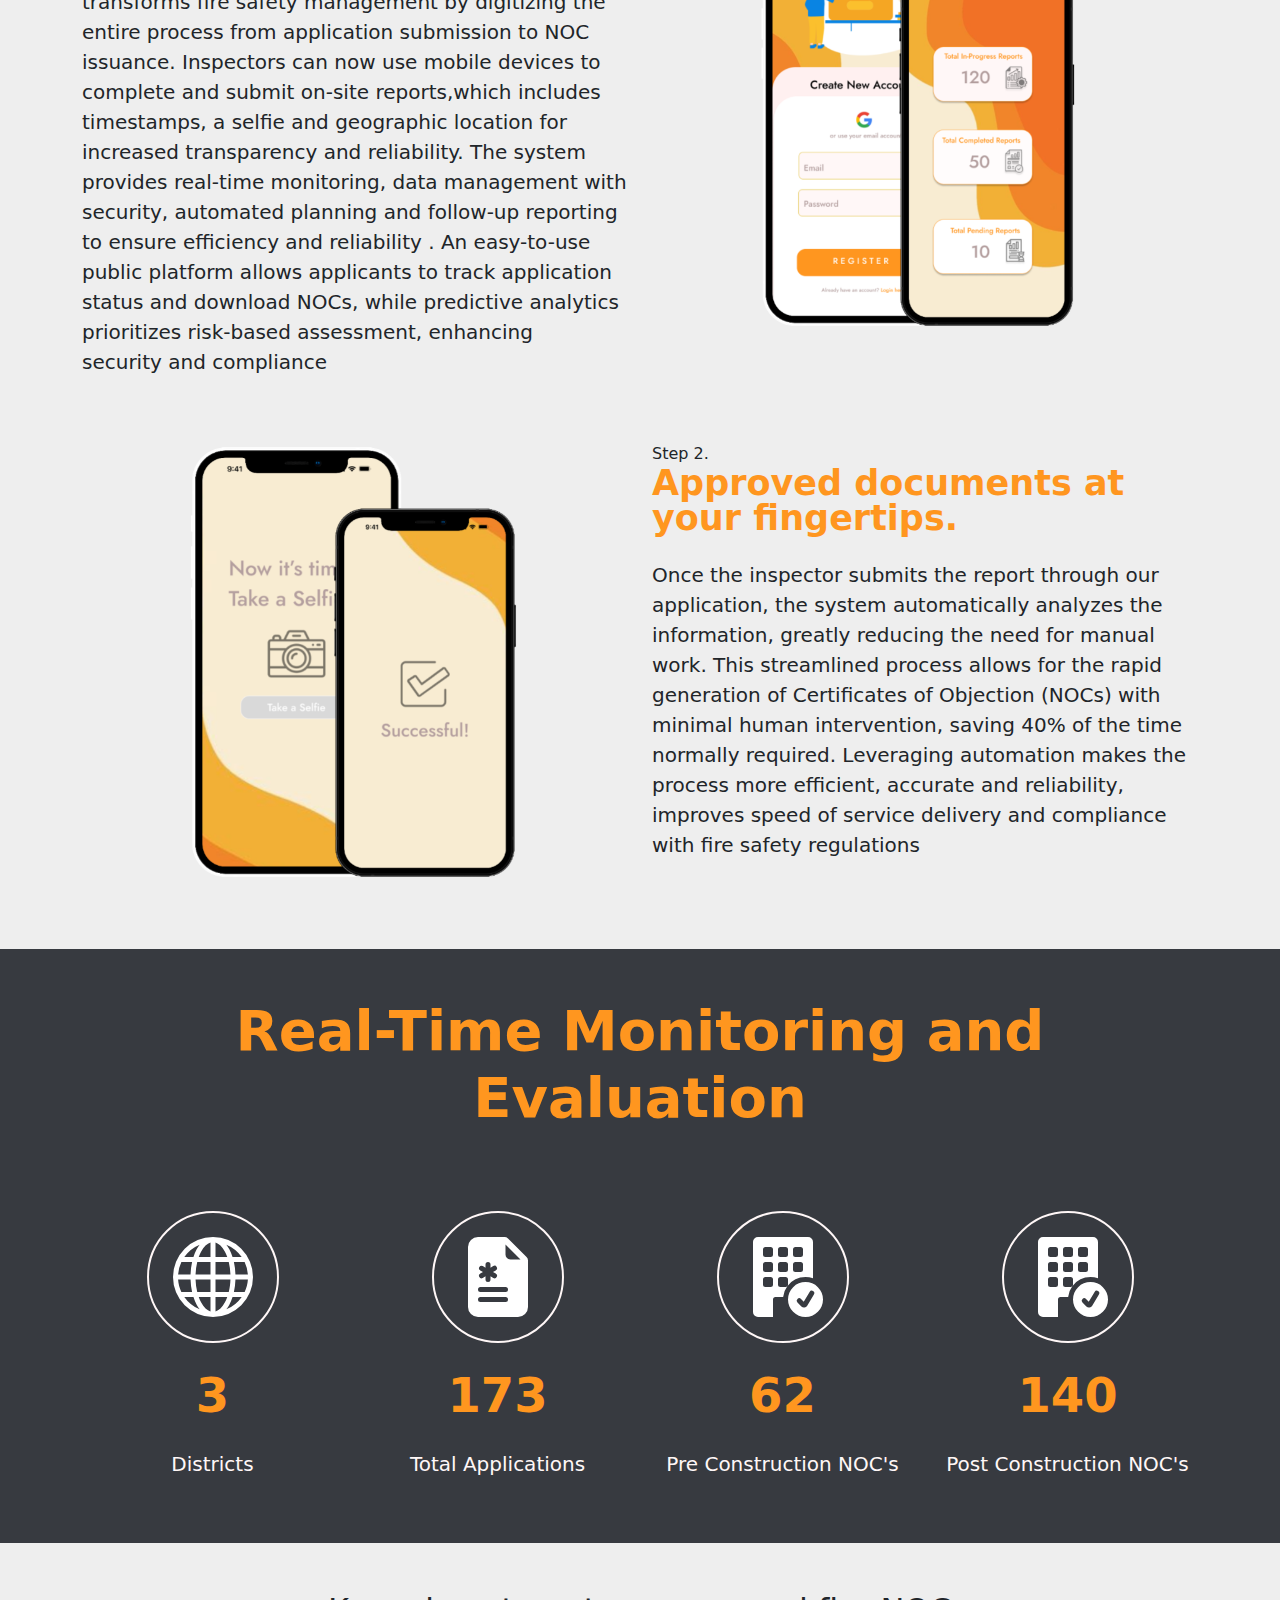
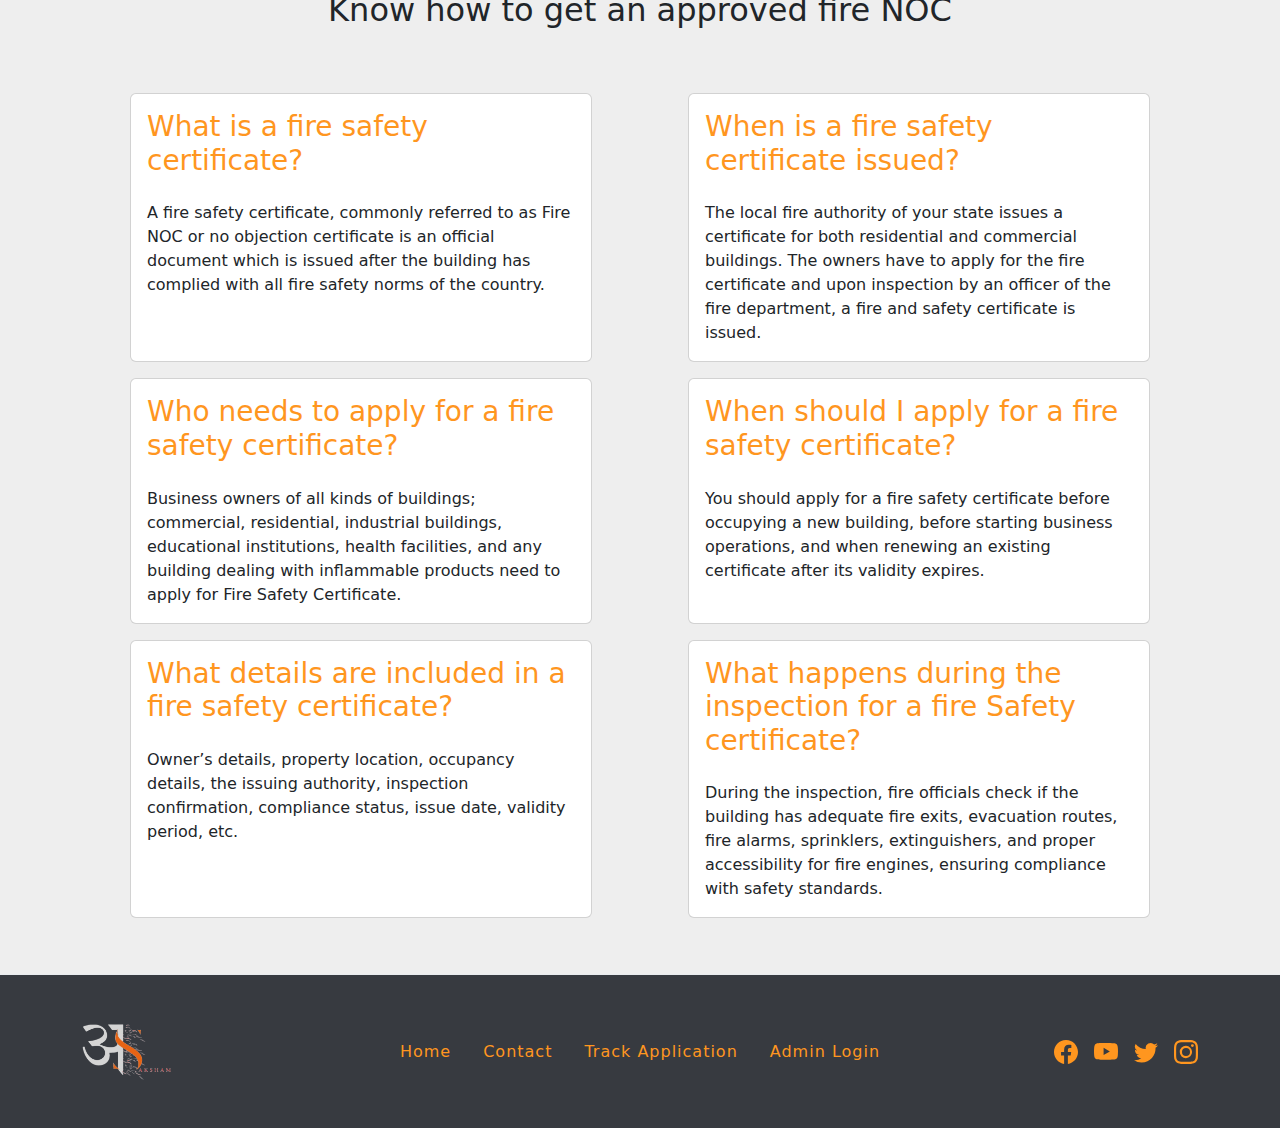
==== commit 3e4aa7e6: "Update index.html" ====
--- a/index.html
+++ b/index.html
@@ -36,6 +36,9 @@
                         </li>
                         <li class="nav-item me-4">
                             <a class="nav-link" href="#">Track Application |</a>
+                        </li>
+                        <li class="nav-item me-4">
+                            <a class="nav-link" href="public/video.html">Video Solution |</a>
                         </li>
                         <li class="nav-item">
                             <a class="nav-link" href="public/login.html"><button class="custom-button">Login</button></a>
